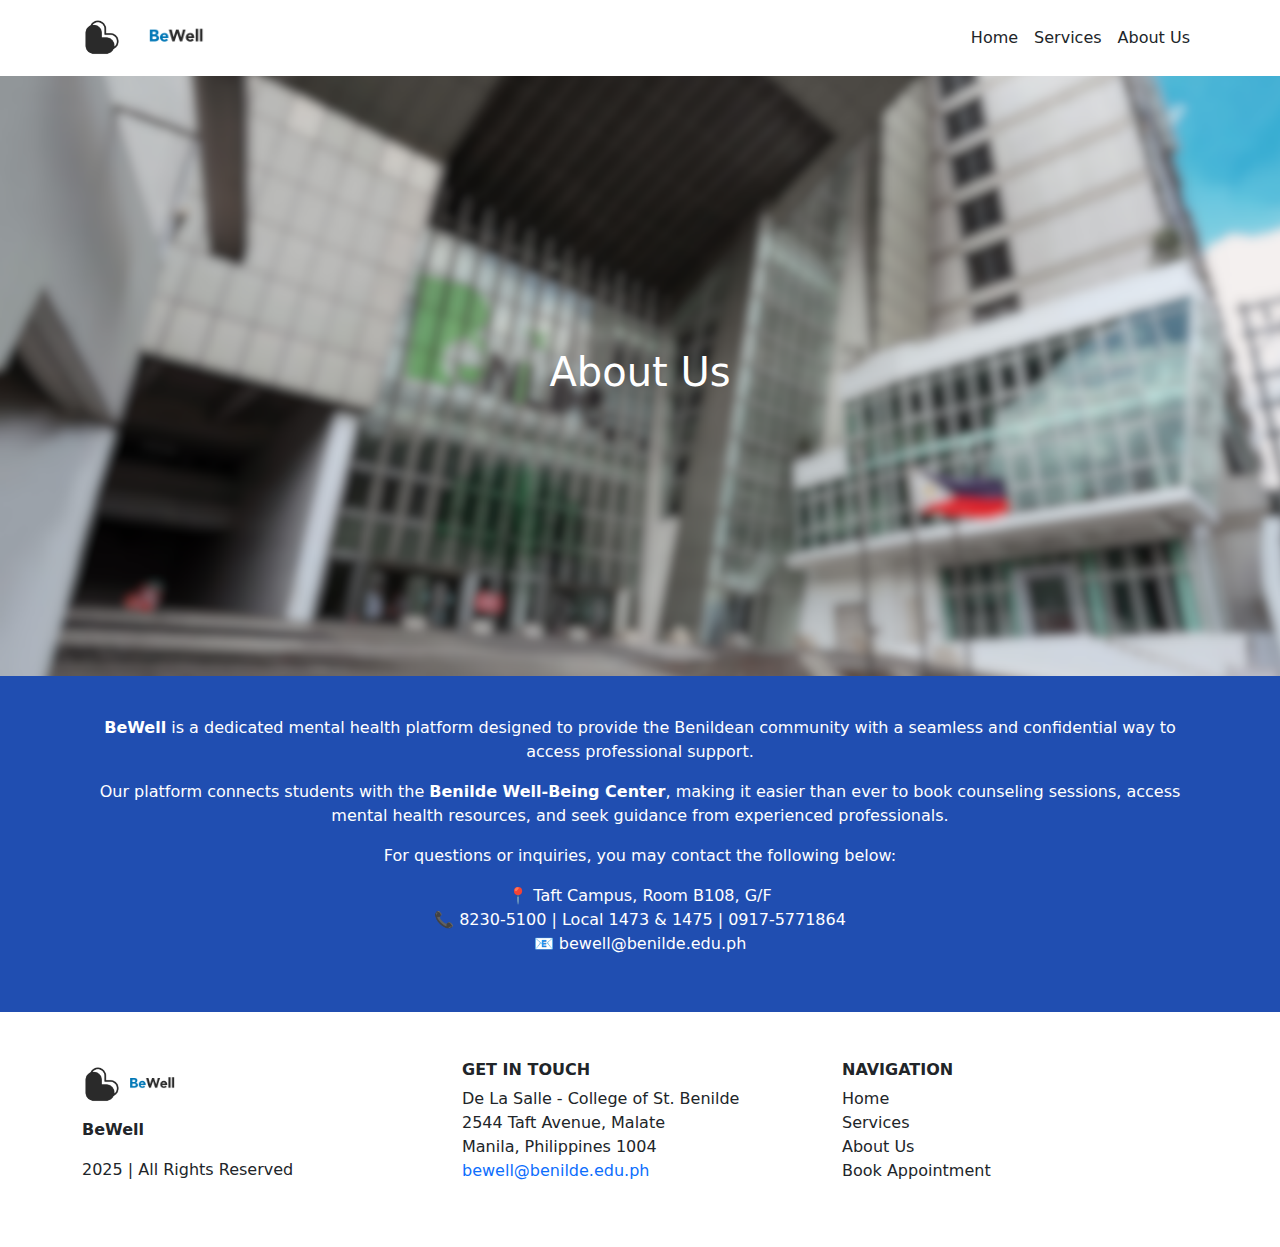
==== aboutus.html @ c22693f1 "add aboutus.html" ====
<!DOCTYPE html>
<html lang="en">

<head>
    <meta charset="utf-8" />
    <meta name="viewport" content="width=device-width, initial-scale=1, shrink-to-fit=no" />
    <meta name="description" content="" />
    <meta name="author" content="" />
    <title>BeWell</title>
    <!-- Favicon-->
    <link rel="icon" type="image/x-icon" href="BeWell/assets/white_bewell_logo.png" />
    <!-- Core theme CSS (includes Bootstrap)-->
    <link href="BeWell/css/styles.css" rel="stylesheet" />
</head>

<body>
    <!-- Responsive navbar-->
    <nav class="navbar navbar-expand-lg navbar-light bg-white">
        <div class="container">
            <a class="navbar-brand d-flex align-items-center text-dark" href="index.html">
                <img src="BeWell/assets/dark_bewell_logo.png" alt="BeWell-Logo" width="40" height="40" class="me-2"
                    BeWell>
                <a><img src="BeWell/assets/bewell_Logo.png" width="60"></a>
                <button class="navbar-toggler" type="button" data-bs-toggle="collapse"
                    data-bs-target="#navbarSupportedContent" aria-controls="navbarSupportedContent"
                    aria-expanded="false" aria-label="Toggle navigation"><span
                        class="navbar-toggler-icon"></span></button>
                <div class="collapse navbar-collapse" id="navbarSupportedContent">
                    <ul class="navbar-nav ms-auto mb-2 mb-lg-0">
                        <li class="nav-item"><a class="nav-link active text-dark" aria-current="page"
                                href="index.html">Home</a></li>
                        </h6>
                        <li class="nav-item"><a class="nav-link text-dark" href="#!">Services</a></li>
                        <li class="nav-item"><a class="nav-link text-dark" href="aboutus.html">About Us</a></li>
                    </ul>
                </div>
        </div>
    </nav>

    <section class="about-us">
        <div class="content-overlay">
            <h1>About Us</h1>
        </div>
    </section>
    
    <section class="about-details">
        <div class="container">
            <p><strong>BeWell</strong> is a dedicated mental health platform designed to provide the Benildean community with a seamless and confidential way to access professional support.</p>
            <p>Our platform connects students with the <strong>Benilde Well-Being Center</strong>, making it easier than ever to book counseling sessions, access mental health resources, and seek guidance from experienced professionals.</p>
            <p>For questions or inquiries, you may contact the following below:</p>
            <ul class="contact-info">
                <li>📍 Taft Campus, Room B108, G/F</li>
                <li>📞 8230-5100 | Local 1473 & 1475 | 0917-5771864</li>
                <li>📧 bewell@benilde.edu.ph</li>
            </ul>
        </div>
    </section>    

    <!-- Footer-->
    <footer class="py-5">
        <div class="container">
            <div class="row">
                <div class="col-lg-4">
                    <img src="BeWell/assets/dark_bewell_logo.png" alt="BeWell-Logo-dark" width="40"> <img
                        src="BeWell/assets/bewell_Logo.png" width="50">
                    <p class="mt-2 text-dark fw-bold">BeWell</p>
                    <p class="text-secondary-dark"> 2025 | All Rights Reserved</p>
                </div>

                <div class="col-lg-4">
                    <h6 class="fw-bold text-primary-dark">GET IN TOUCH</h6>
                    <p class="text-secondary-dark">
                        De La Salle - College of St. Benilde <br>
                        2544 Taft Avenue, Malate <br>
                        Manila, Philippines 1004 <br>
                        <a href="mailto:bewell@benilde.edu.ph" class="text-primary-dark text-decoration-none">
                            bewell@benilde.edu.ph
                        </a>
                    </p>
                </div>

                <div class="col-lg-4">
                    <h6 class="fw-bold text-primary-dark">NAVIGATION</h6>
                    <div class="d-flex flex-column">
                        <a href="index.html" class="text-dark text-decoration-none">Home</a>
                        <a href="#!" class="text-dark text-decoration-none">Services</a>
                        <a href="aboutus.html" class="text-dark text-decoration-none">About Us</a>
                        <a href="#!" class="text-dark text-decoration-none">Book Appointment</a>
                    </div>
                </div>
            </div>
    </footer>

    <!-- Bootstrap core JS-->
    <script src="https://cdn.jsdelivr.net/npm/bootstrap@5.2.3/dist/js/bootstrap.bundle.min.js"></script>
    <!-- Core theme JS-->
    <script src="BeWell/js/scripts.js"></script>

</body>

</html>
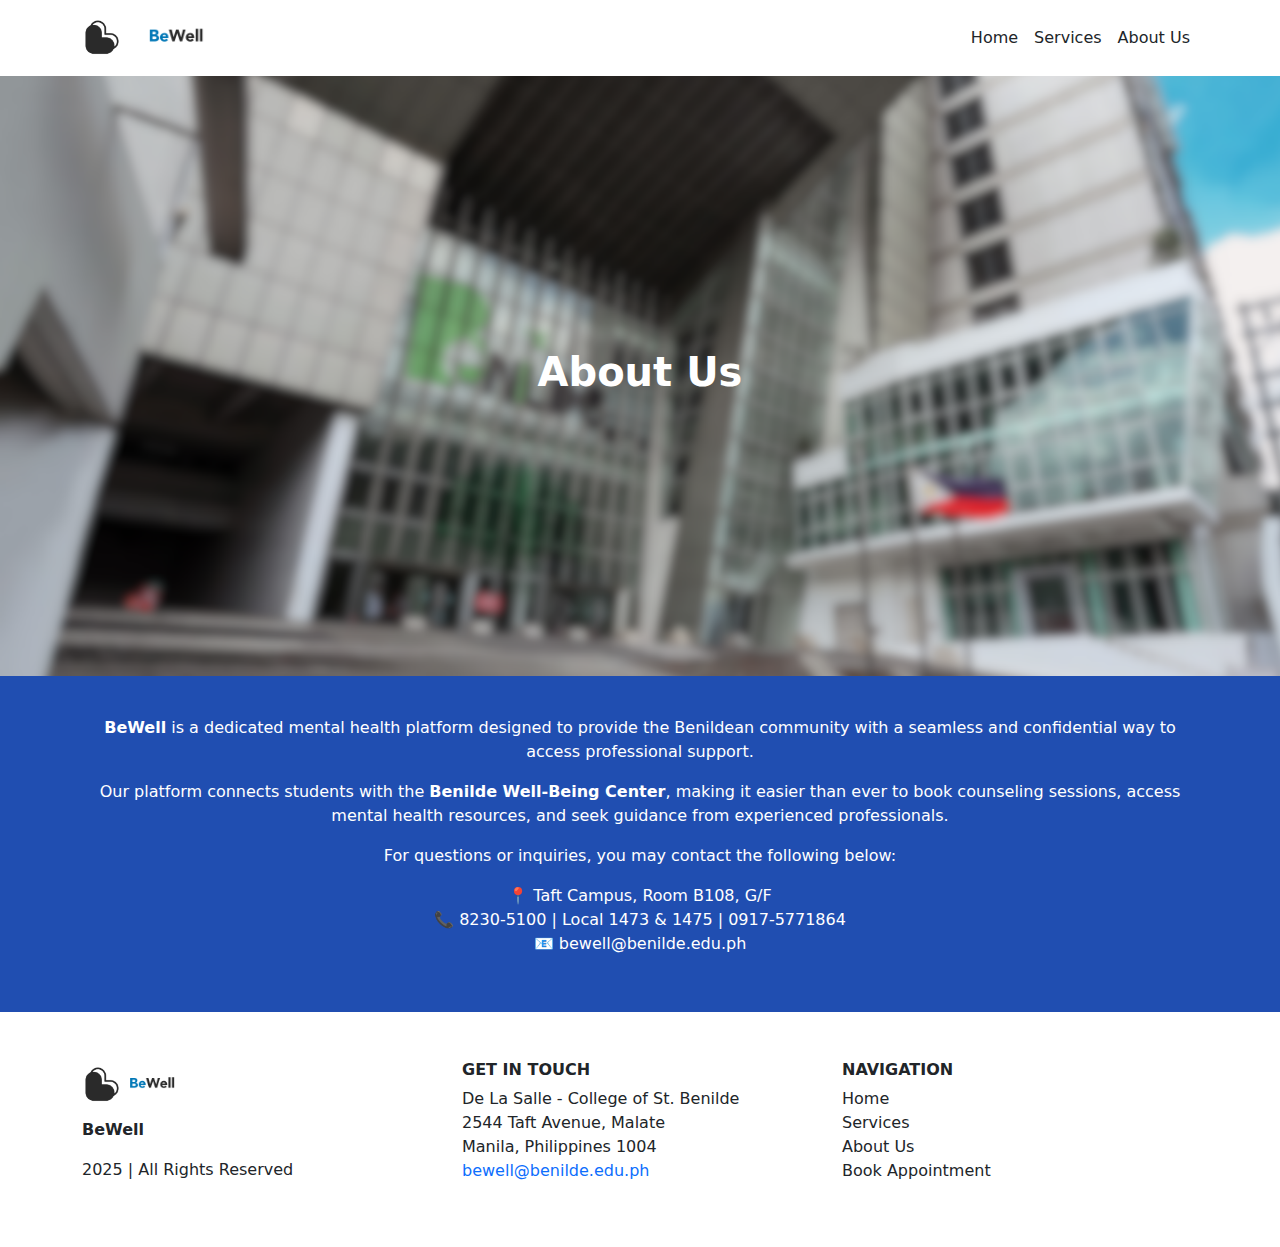
==== commit c2265250: "add services.html" ====
--- a/aboutus.html
+++ b/aboutus.html
@@ -30,7 +30,7 @@
                         <li class="nav-item"><a class="nav-link active text-dark" aria-current="page"
                                 href="index.html">Home</a></li>
                         </h6>
-                        <li class="nav-item"><a class="nav-link text-dark" href="#!">Services</a></li>
+                        <li class="nav-item"><a class="nav-link text-dark" href="services.html">Services</a></li>
                         <li class="nav-item"><a class="nav-link text-dark" href="aboutus.html">About Us</a></li>
                     </ul>
                 </div>
@@ -39,10 +39,10 @@
 
     <section class="about-us">
         <div class="content-overlay">
-            <h1>About Us</h1>
+            <h1><strong>About Us</strong></h1>
         </div>
     </section>
-    
+   
     <section class="about-details">
         <div class="container">
             <p><strong>BeWell</strong> is a dedicated mental health platform designed to provide the Benildean community with a seamless and confidential way to access professional support.</p>
@@ -83,9 +83,9 @@
                     <h6 class="fw-bold text-primary-dark">NAVIGATION</h6>
                     <div class="d-flex flex-column">
                         <a href="index.html" class="text-dark text-decoration-none">Home</a>
-                        <a href="#!" class="text-dark text-decoration-none">Services</a>
+                        <a href="services.html" class="text-dark text-decoration-none">Services</a>
                         <a href="aboutus.html" class="text-dark text-decoration-none">About Us</a>
-                        <a href="#!" class="text-dark text-decoration-none">Book Appointment</a>
+                        <a href="bookapt.html" class="text-dark text-decoration-none">Book Appointment</a>
                     </div>
                 </div>
             </div>
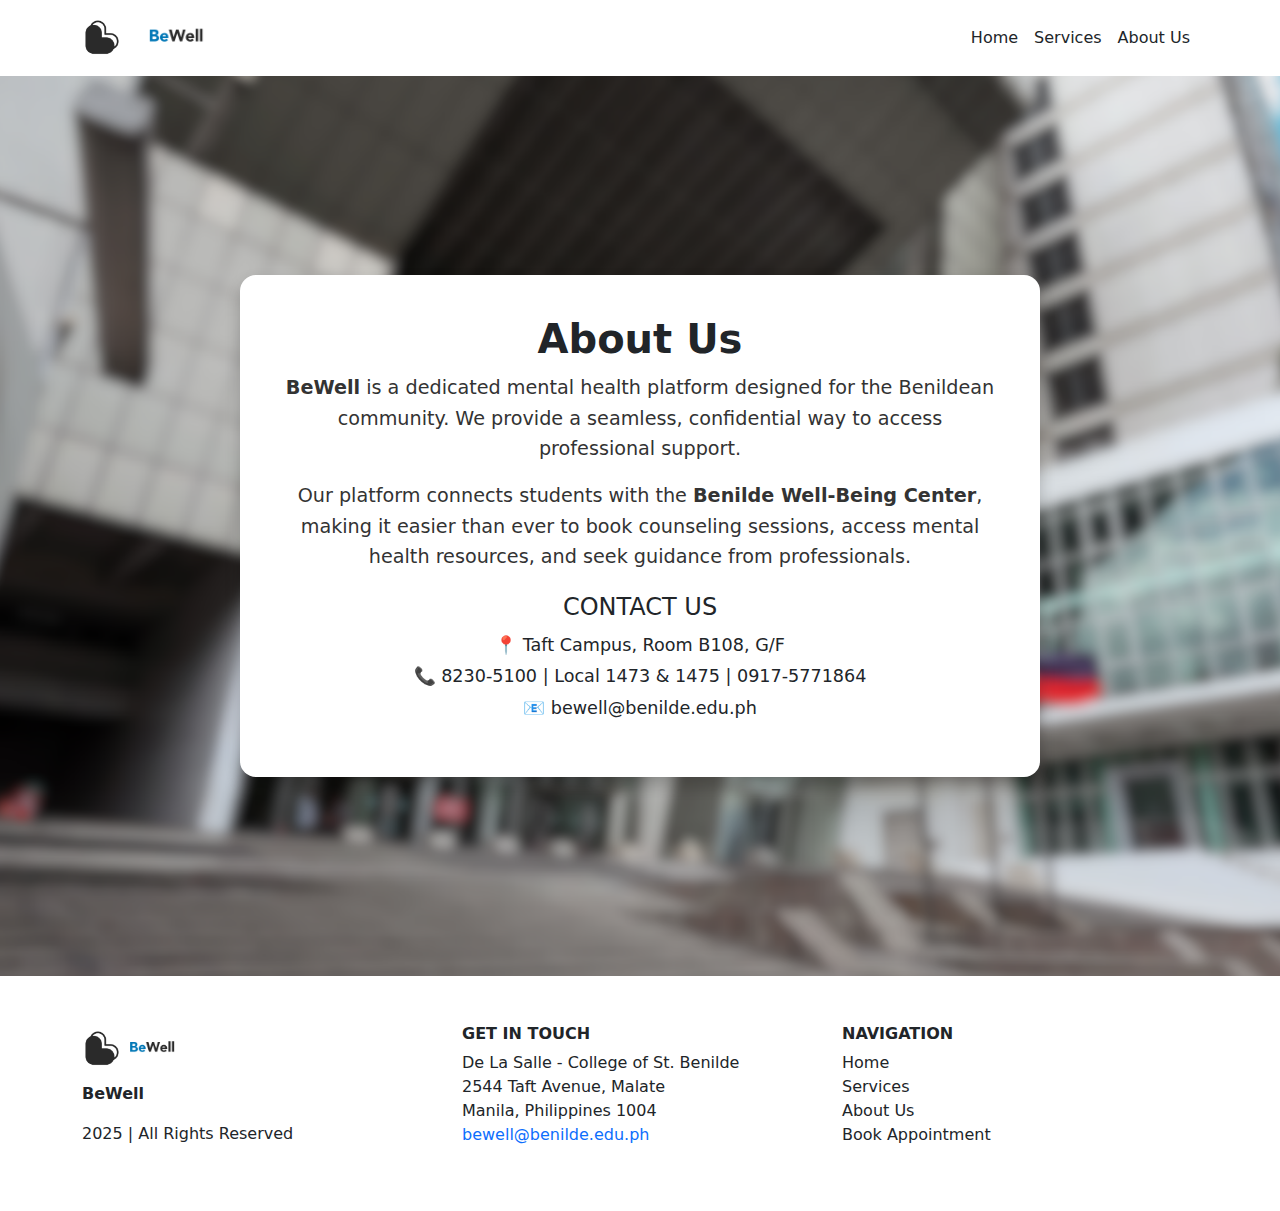
==== commit 70d4856d: "refined aboutus.html" ====
--- a/aboutus.html
+++ b/aboutus.html
@@ -38,23 +38,21 @@
     </nav>
 
     <section class="about-us">
-        <div class="content-overlay">
-            <h1><strong>About Us</strong></h1>
+        <div class="container">
+            <h1>About Us</h1>
+            <p><strong>BeWell</strong> is a dedicated mental health platform designed for the Benildean community. We provide a seamless, confidential way to access professional support.</p>
+            <p>Our platform connects students with the <strong>Benilde Well-Being Center</strong>, making it easier than ever to book counseling sessions, access mental health resources, and seek guidance from professionals.</p>
+            
+            <div class="contact">
+                <h2>Contact Us</h2>
+                <ul>
+                    <li>📍 Taft Campus, Room B108, G/F</li>
+                    <li>📞 8230-5100 | Local 1473 & 1475 | 0917-5771864</li>
+                    <li>📧 bewell@benilde.edu.ph</li>
+                </ul>
+            </div>
         </div>
-    </section>
-   
-    <section class="about-details">
-        <div class="container">
-            <p><strong>BeWell</strong> is a dedicated mental health platform designed to provide the Benildean community with a seamless and confidential way to access professional support.</p>
-            <p>Our platform connects students with the <strong>Benilde Well-Being Center</strong>, making it easier than ever to book counseling sessions, access mental health resources, and seek guidance from experienced professionals.</p>
-            <p>For questions or inquiries, you may contact the following below:</p>
-            <ul class="contact-info">
-                <li>📍 Taft Campus, Room B108, G/F</li>
-                <li>📞 8230-5100 | Local 1473 & 1475 | 0917-5771864</li>
-                <li>📧 bewell@benilde.edu.ph</li>
-            </ul>
-        </div>
-    </section>    
+    </section>        
 
     <!-- Footer-->
     <footer class="py-5">
